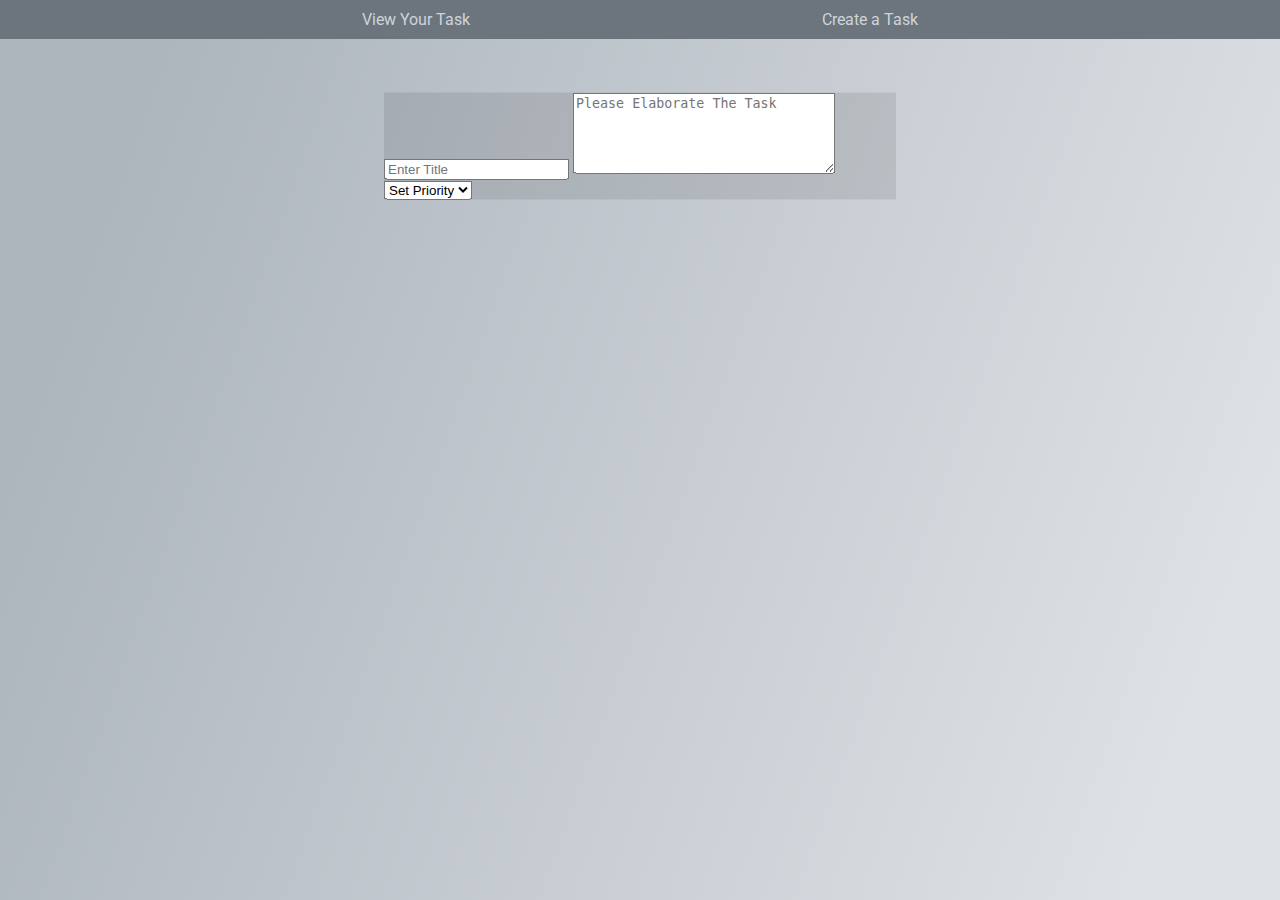
==== create.html @ ebd316f3 "main" ====
<!DOCTYPE html>
<html lang="en">
  <head>
    <meta charset="UTF-8" />
    <meta http-equiv="X-UA-Compatible" content="IE=edge" />
    <meta name="viewport" content="width=device-width, initial-scale=1.0" />
    <link rel="preconnect" href="https://fonts.googleapis.com" />
    <link rel="preconnect" href="https://fonts.gstatic.com" crossorigin />
    <link
      href="https://fonts.googleapis.com/css2?family=Roboto:wght@100;300;400;500;700;900&display=swap"
      rel="stylesheet"
    />
    <link rel="stylesheet" href="style.css" />
    <title>Create a Task</title>
  </head>
  <body>
    <div id="navbar">
      <a href="index.html">View Your Task</a>
      <a href="create.html">Create a Task</a>
    </div>
    <div id="createbody">
      <input type="text" placeholder="Enter Title">
      <textarea name="" id="" cols="30" rows="5" placeholder="Please Elaborate The Task"></textarea>
      <select id="priority-select">
        <option value="">Set Priority</option>
        <option value="high">High</option>
        <option value="medium">Medium</option>
        <option value="low">Low</option>
      </select>
      
    </div>
  </body>
  <script src="script.js"></script>
</html>
---- style.css ----
:root {
  --a: #f8f9fa;
  --b: #e9ecef;
  --c: #dee2e6;
  --d: #ced4da;
  --e: #adb5bd;
  --f: #6c757d;
  --g: #495057;
  --i: #343a40;
  --j: #212529;
}
body {
  font-family: "Roboto", sans-serif;
  margin: 0;
  padding: 0;
  background: linear-gradient(109.6deg, #adb5bd 11.2%, #dee2e6 91.1%) fixed;
}
#navbar {
    display: flex;
    justify-content: space-evenly;
    background-color: var(--f);
    padding: 10px;
    /* clear: both; */
}
#navbar a{
    text-decoration: none;
    color: var(--d);
}
#pending{
    border: 1px solid;
    width: 49.5%;
    float: left;
}
#completed{
    border: 1px solid;
    width: 49.5%;
    float: right;
}
#createbody{
    clear: both;
    width: 40%;
    background-color: rgba(0, 0, 0, 0.09);
    top: 0;
    bottom: 0;
    margin: auto;
    transform: translateY(50%);
    align-self: center;
}
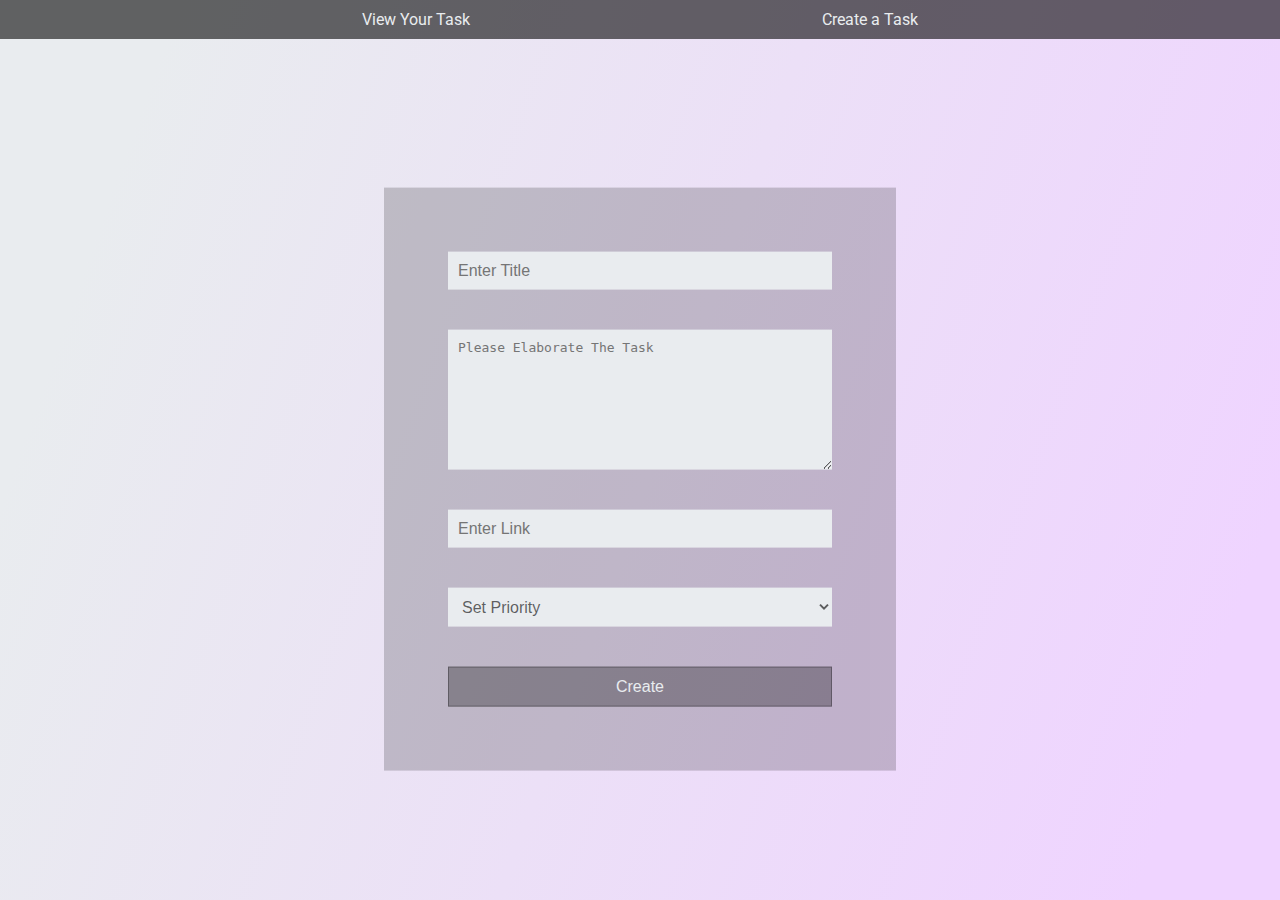
==== commit c75cf8f2: "main" ====
--- a/create.html
+++ b/create.html
@@ -19,16 +19,17 @@
       <a href="create.html">Create a Task</a>
     </div>
     <div id="createbody">
-      <input type="text" placeholder="Enter Title">
-      <textarea name="" id="" cols="30" rows="5" placeholder="Please Elaborate The Task"></textarea>
+      <input type="text" id="todo-title" placeholder="Enter Title">
+      <textarea name="" id="todo-desc" cols="30" rows="8" placeholder="Please Elaborate The Task"></textarea>
+      <input type="text" id="todo-link" placeholder="Enter Link ">
       <select id="priority-select">
         <option value="">Set Priority</option>
         <option value="high">High</option>
         <option value="medium">Medium</option>
         <option value="low">Low</option>
       </select>
-      
+      <button id="createtask">Create</button>
     </div>
   </body>
-  <script src="script.js"></script>
+  <script src="create.js"></script>
 </html>
--- a/style.css
+++ b/style.css
@@ -1,48 +1,174 @@
 :root {
   --a: #f8f9fa;
   --b: #e9ecef;
-  --c: #dee2e6;
-  --d: #ced4da;
-  --e: #adb5bd;
-  --f: #6c757d;
-  --g: #495057;
-  --i: #343a40;
-  --j: #212529;
+  --c: #EFD4FF;
+  --d: #E0AAFF;
+  --e: #C77DFF;
+  --f: #9D4EDD;
+  --g: #7B2CBF;
+  --h: #3C096C;
+  --i: #240046;
 }
 body {
   font-family: "Roboto", sans-serif;
   margin: 0;
   padding: 0;
-  background: linear-gradient(109.6deg, #adb5bd 11.2%, #dee2e6 91.1%) fixed;
+  background: linear-gradient(109.6deg, var(--b) 11.2%, var(--c) 91.1%) fixed;
+  
 }
 #navbar {
     display: flex;
     justify-content: space-evenly;
-    background-color: var(--f);
+    background-color: rgba(0, 0, 0, 0.589);
     padding: 10px;
+    margin-bottom: 2em;
     /* clear: both; */
 }
 #navbar a{
     text-decoration: none;
-    color: var(--d);
+    color: var(--b);
 }
-#pending{
+#bodyarea{
+    display: flex;
+    align-items: center;
+}
+#pending,#completed{
+    border: .5px solid;
+    width: 49%;
+    height: 85vh;
+    background-color: rgba(0, 0, 0, 0.051);
+    margin: auto;
+    overflow-x: scroll;
+}
+/* #completed{
     border: 1px solid;
-    width: 49.5%;
-    float: left;
-}
-#completed{
-    border: 1px solid;
-    width: 49.5%;
-    float: right;
-}
+    width: 49%;
+    max-height: 80vh;
+    margin: auto;
+    overflow-x: scroll;
+} */
 #createbody{
     clear: both;
-    width: 40%;
-    background-color: rgba(0, 0, 0, 0.09);
+    width: 30%;
+    background-color: rgba(0, 0, 0, 0.189);
     top: 0;
     bottom: 0;
     margin: auto;
-    transform: translateY(50%);
-    align-self: center;
+    transform: translateY(20%);
+    padding: 4em;
+    display: flex;
+    flex-direction: column;
+    gap: 2.5em;
+    transition: all .3s;
+}
+#createbody:hover{
+    box-shadow: rgba(99, 99, 99, 0.2) 0px 2px 8px 0px;
+    /* background-color: rgba(0, 0, 0, 0.136); */
+}
+#createbody input,#createbody textarea,#createbody select,#createbody button{
+    font-size: medium;
+    padding: 10px;
+    border: none;
+    color: rgba(0, 0, 0, 0.612);
+    background-color: var(--b);
+}
+#createbody select{
+    color: rgba(0, 0, 0, 0.612);
+}
+#createbody select:hover{
+    cursor: pointer;
+}
+#createbody input:focus,#createbody textarea:focus,#createbody select:focus{
+    outline: none;
+}
+#createbody button{
+    border: .5px solid rgba(0, 0, 0, 0.291);
+    background-color: rgba(0, 0, 0, 0.291);
+    color: var(--b);
+    transition: all .3s;
+}
+#createbody button:hover{
+    cursor: pointer;
+    color: rgba(0, 0, 0, 0.619);
+    background-color:var(--b);
+    border: .5px solid rgba(0, 0, 0, 0.734);
+}
+#pendingHeading,#completedHeading{
+    text-align: center;
+    font-size: 1.5em;
+    color: rgba(0, 0, 0, 0.726);
+}
+.taskCard{
+    background-color: rgba(255, 255, 255, 0.301);
+    border: .5px solid;
+    margin: 1em;
+    border-radius: 2px;
+    padding: 10px;
+    display: flex;
+    align-items: center;
+}
+.taskCard a:first-child{
+    /* border: 1px solid black; */
+    border-radius: 50%;
+    width: 1em;
+    height: 1em;
+    color: rgba(0, 0, 0, 0.531);
+    padding: 7px;
+    font-size: medium;
+    transition: .2s ease-in-out;
+    margin-right: 10px;
+    color: var(--a);
+    margin-left: 10px;
+}
+.taskCard a:first-child:hover{
+    cursor: pointer;
+}
+.taskCard p:nth-child(2){
+    /* border: 1px solid; */
+    text-align: center;
+    min-width: 15%;
+    width: 15%;
+    max-width: 15%;
+    word-wrap: break-word;
+    padding: 5px;
+    color: rgba(0, 0, 0, 0.822);
+    
+}
+.taskCard p:nth-child(3){
+    font-size: small;
+    /* border: 1px solid red; */
+    word-wrap: break-word;
+    min-width: 60%;
+    width: 60%;
+    max-width: 60%;
+    padding: 5px;
+    color: rgba(0, 0, 0, 0.546);
+}
+.taskCard a:nth-child(4),.taskCard a:nth-child(5){
+    border: 1px solid;
+    border-radius: 50%;
+    width: 1em;
+    height: 1em;
+    color: rgba(0, 0, 0, 0.531);
+    padding: 8px;
+    font-size: 1.2em;
+    transition: .2s ease-in-out;
+    margin-left: 10px;
+}
+.taskCard a:nth-child(4):hover{
+    background-color: rgba(0, 0, 0, 0.224);
+}
+
+.taskCard a:nth-child(5):hover{
+    cursor: pointer;
+    background-color: rgba(0, 0, 0, 0.224);
+}
+.high{
+    background-color: rgba(224, 64, 1, 0.779);
+}
+.medium{
+    background-color: rgba(222, 152, 2, 0.738);
+}
+.low{
+    background-color: rgba(32, 132, 1, 0.49);
 }